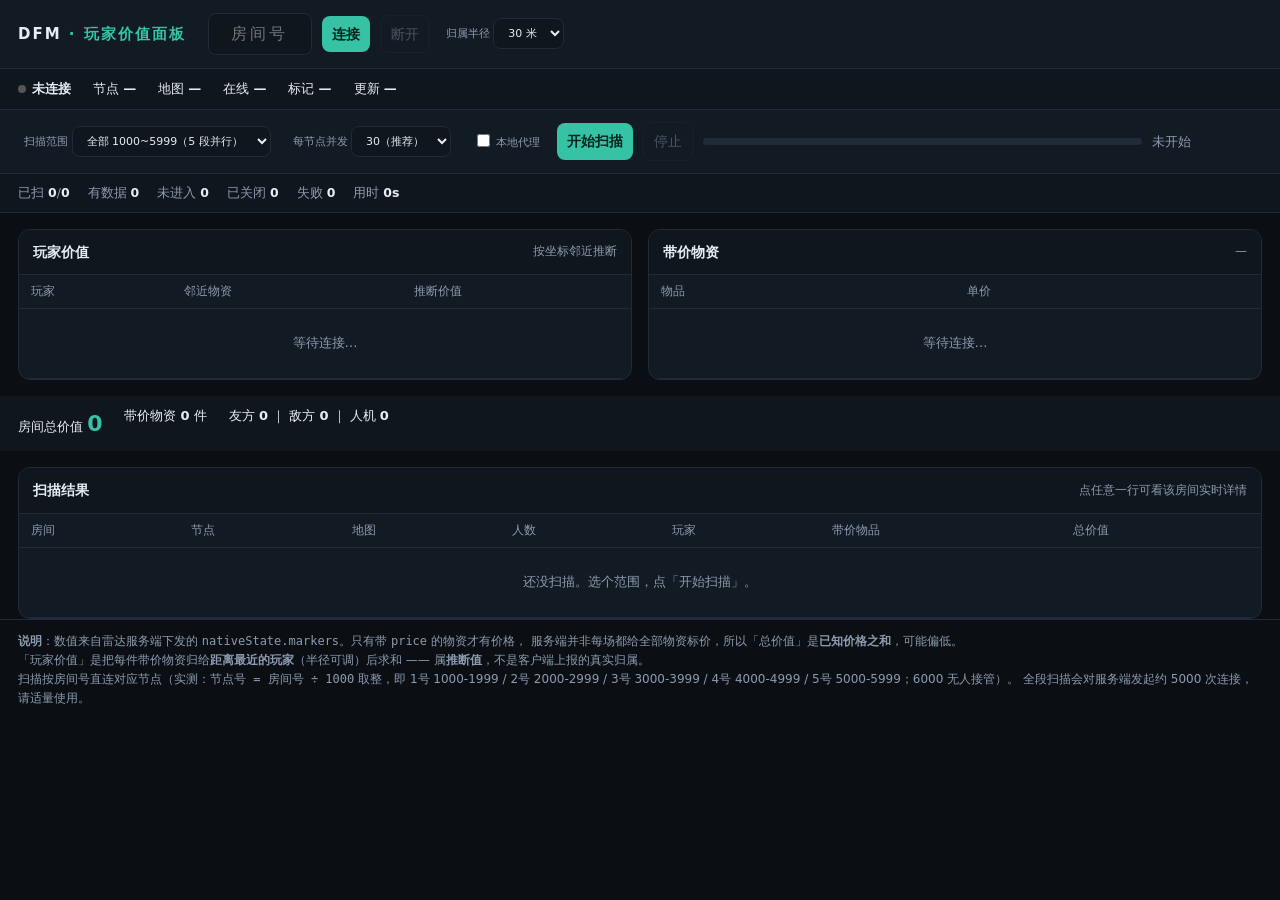
==== index.html @ a2035a4e "Add DFM player value dashboard + local relay" ====
<!doctype html>
<html lang="zh-CN">
<head>
<meta charset="utf-8">
<meta name="viewport" content="width=device-width, initial-scale=1">
<title>DFM · 玩家价值面板</title>
<style>
  :root{
    --bg:#0b0f14; --panel:#121a23; --panel2:#0f161e; --line:#1f2b38;
    --fg:#e6edf3; --dim:#8b9bb0; --accent:#35c2a5; --warn:#ffb020;
    --ally:#7ce4cd; --enemy:#ff5252; --item:#ffd040;
  }
  *{box-sizing:border-box}
  body{margin:0;background:var(--bg);color:var(--fg);
       font:14px/1.6 -apple-system,"PingFang SC","Microsoft YaHei",system-ui,sans-serif}
  header{display:flex;flex-wrap:wrap;gap:10px;align-items:center;
         padding:13px 18px;background:var(--panel);border-bottom:1px solid var(--line)}
  h1{font-size:15px;margin:0 12px 0 0;letter-spacing:2px;font-weight:600;white-space:nowrap}
  h1 span{color:var(--accent)}
  input,select,button{font:inherit;color:var(--fg);background:var(--panel2);
                      border:1px solid var(--line);border-radius:8px;padding:7px 10px;outline:none}
  input#room{width:104px;letter-spacing:3px;text-align:center;font-size:16px}
  button{cursor:pointer;background:var(--accent);color:#06231d;border:none;font-weight:600}
  button.ghost{background:transparent;color:var(--dim);border:1px solid var(--line);font-weight:400}
  button:disabled{opacity:.45;cursor:not-allowed}
  .status{display:flex;flex-wrap:wrap;gap:8px 22px;padding:10px 18px;
          background:var(--panel2);border-bottom:1px solid var(--line);font-size:13px}
  .dot{display:inline-block;width:8px;height:8px;border-radius:50%;background:#555;margin-right:6px}
  .dot.on{background:var(--accent);box-shadow:0 0 8px var(--accent)}
  .dot.bad{background:var(--enemy)}
  .wrap{display:grid;grid-template-columns:1fr 1fr;gap:16px;padding:16px 18px}
  @media(max-width:860px){.wrap{grid-template-columns:1fr}}
  .card{background:var(--panel);border:1px solid var(--line);border-radius:12px;overflow:hidden}
  .card h2{margin:0;padding:11px 14px;font-size:14px;font-weight:600;
           background:var(--panel2);border-bottom:1px solid var(--line);
           display:flex;justify-content:space-between;align-items:center;gap:10px;flex-wrap:wrap}
  .card h2 em{font-style:normal;color:var(--dim);font-weight:400;font-size:12px}
  table{width:100%;border-collapse:collapse}
  th,td{padding:7px 12px;text-align:left;border-bottom:1px solid var(--line);font-size:13px}
  th{color:var(--dim);font-weight:500;font-size:12px;white-space:nowrap}
  td.num{text-align:right;font-variant-numeric:tabular-nums}
  tbody tr.clickable{cursor:pointer}
  tbody tr.clickable:hover{background:#16212c}
  .chip{display:inline-block;width:9px;height:9px;border-radius:2px;margin-right:7px;vertical-align:1px}
  .tag{font-size:11px;padding:1px 6px;border-radius:5px;border:1px solid var(--line);color:var(--dim)}
  .empty{padding:24px 16px;text-align:center;color:var(--dim)}
  .big{font-size:22px;font-weight:700;color:var(--accent);font-variant-numeric:tabular-nums}
  .note{padding:12px 18px;color:var(--dim);font-size:12px;border-top:1px solid var(--line)}
  .warnbox{margin:12px 18px 0;padding:10px 14px;border-radius:10px;
           background:#2a2213;border:1px solid #4a3a18;color:var(--warn);font-size:13px}
  .scanbar{display:flex;flex-wrap:wrap;gap:10px;align-items:center;padding:12px 18px;
           background:var(--panel);border-bottom:1px solid var(--line)}
  .prog{height:7px;border-radius:4px;background:var(--line);overflow:hidden;flex:1 1 180px;min-width:150px}
  .prog i{display:block;height:100%;width:0;background:var(--accent);transition:width .2s}
  .scanstat{display:flex;flex-wrap:wrap;gap:6px 18px;padding:9px 18px;font-size:12.5px;color:var(--dim);
            background:var(--panel2);border-bottom:1px solid var(--line)}
  .scanstat b{color:var(--fg)}
  .scroll{max-height:460px;overflow:auto}
</style>
</head>
<body>
<header>
  <h1>DFM <span>· 玩家价值面板</span></h1>
  <input id="room" maxlength="4" inputmode="numeric" placeholder="房间号" autocomplete="off">
  <button id="go">连接</button>
  <button id="stop" class="ghost" disabled>断开</button>
  <label class="tag" style="border:none">归属半径
    <select id="radius">
      <option value="1000">10 米</option>
      <option value="3000" selected>30 米</option>
      <option value="6000">60 米</option>
      <option value="0">不限</option>
    </select>
  </label>
</header>

<div class="status">
  <span><i id="dot" class="dot"></i><b id="st">未连接</b></span>
  <span>节点 <b id="node">—</b></span>
  <span>地图 <b id="map">—</b></span>
  <span>在线 <b id="peers">—</b></span>
  <span>标记 <b id="mk">—</b></span>
  <span>更新 <b id="upd">—</b></span>
</div>

<div class="scanbar">
  <label class="tag" style="border:none">扫描范围
    <select id="range">
      <option value="all" selected>全部 1000~5999（5 段并行）</option>
      <option value="1">1 号 1000~1999</option>
      <option value="2">2 号 2000~2999</option>
      <option value="3">3 号 3000~3999</option>
      <option value="4">4 号 4000~4999</option>
      <option value="5">5 号 5000~5999</option>
    </select>
  </label>
  <label class="tag" style="border:none">每节点并发
    <select id="conc">
      <option value="10">10（最稳）</option>
      <option value="20">20</option>
      <option value="30" selected>30（推荐）</option>
      <option value="50">50（激进）</option>
    </select>
  </label>
  <label class="tag" style="border:none"><input type="checkbox" id="useproxy" style="width:auto;vertical-align:-1px"> 本地代理</label>
  <button id="scan">开始扫描</button>
  <button id="scanStop" class="ghost" disabled>停止</button>
  <div class="prog"><i id="bar"></i></div>
  <span id="pct" style="color:var(--dim);font-size:12.5px;min-width:110px">未开始</span>
</div>

<div class="scanstat">
  <span>已扫 <b id="sDone">0</b>/<b id="sTotal">0</b></span>
  <span>有数据 <b id="sActive">0</b></span>
  <span>未进入 <b id="sNot">0</b></span>
  <span>已关闭 <b id="sClosed">0</b></span>
  <span>失败 <b id="sFail">0</b></span>
  <span>用时 <b id="sTime">0s</b></span>
</div>

<div class="wrap">
  <div class="card">
    <h2>玩家价值 <em id="pv-sub">按坐标邻近推断</em></h2>
    <table>
      <thead><tr><th>玩家</th><th class="num">邻近物资</th><th class="num">推断价值</th></tr></thead>
      <tbody id="players"><tr><td colspan="3" class="empty">等待连接…</td></tr></tbody>
    </table>
  </div>
  <div class="card">
    <h2>带价物资 <em id="it-sub">—</em></h2>
    <table>
      <thead><tr><th>物品</th><th class="num">单价</th></tr></thead>
      <tbody id="items"><tr><td colspan="2" class="empty">等待连接…</td></tr></tbody>
    </table>
  </div>
</div>

<div class="status" style="border-bottom:none">
  <span>房间总价值 <b class="big" id="total">0</b></span>
  <span>带价物资 <b id="icount">0</b> 件</span>
  <span>友方 <b id="nally">0</b> ｜ 敌方 <b id="nenemy">0</b> ｜ 人机 <b id="nbot">0</b></span>
</div>

<div id="warn"></div>

<div class="card" style="margin:16px 18px 0">
  <h2>扫描结果 <em id="res-sub">点任意一行可看该房间实时详情</em></h2>
  <div class="scroll">
    <table>
      <thead><tr>
        <th>房间</th><th>节点</th><th>地图</th><th class="num">人数</th>
        <th class="num">玩家</th><th class="num">带价物品</th><th class="num">总价值</th>
      </tr></thead>
      <tbody id="results"><tr><td colspan="7" class="empty">还没扫描。选个范围，点「开始扫描」。</td></tr></tbody>
    </table>
  </div>
</div>

<div class="note">
  <b>说明</b>：数值来自雷达服务端下发的 <code>nativeState.markers</code>。只有带 <code>price</code> 的物资才有价格，
  服务端并非每场都给全部物资标价，所以「总价值」是<b>已知价格之和</b>，可能偏低。<br>
  「玩家价值」是把每件带价物资归给<b>距离最近的玩家</b>（半径可调）后求和 —— 属<b>推断值</b>，不是客户端上报的真实归属。<br>
  扫描按房间号直连对应节点（实测：<code>节点号 = 房间号 ÷ 1000</code> 取整，即 1号 1000-1999 / 2号 2000-2999 / 3号 3000-3999 / 4号 4000-4999 / 5号 5000-5999；6000 无人接管）。
  全段扫描会对服务端发起约 5000 次连接，请适量使用。
</div>

<script>
(function(){
  "use strict";

  var PROXY = "ws://127.0.0.1:8898/ws?room=";
  function useProxy(){ var e=$("useproxy"); return !!(e && e.checked); }
  function wsUrl(host, port, room){
    return useProxy() ? (PROXY + room) : ("ws://" + host + ":" + port + "/ws?room=" + room);
  }

  var NODES = {
    1:["cheap-host1.cheapyun.com",12831],
    2:["cheap-host1.cheapyun.com",17681],
    3:["cheap-host1.cheapyun.com",48303],
    4:["cheap-host1.cheapyun.com",13699],
    5:["cheap-host1.cheapyun.com",41092]
  };
  // 实测修正：整千的房间归「下一个」节点（2000→2号、3000→3号…），6000 无人管
  var NODE_RANGES = [[1000,1999,1],[2000,2999,2],[3000,3999,3],[4000,4999,4],[5000,5999,5]];
  var MAPS = {Brakkesh:"巴克什",SpaceCenter:"航天基地",ZeroDam:"零号大坝",Dam_Iris:"零号大坝",
              Layali:"长弓溪谷",Valley:"山谷",Tide:"潮汐监狱"};

  var $ = function(id){ return document.getElementById(id); };
  function fmt(v){ return (v||0).toLocaleString("en-US"); }
  function esc(s){
    return String(s==null?"":s).replace(/[&<>"']/g, function(c){
      return {"&":"&amp;","<":"&lt;",">":"&gt;",'"':"&quot;","'":"&#39;"}[c];
    });
  }
  function cn(map){ return MAPS[map] || map || ""; }
  function pad4(n){ var s=String(n); return s.length<4 ? ("0000"+s).slice(-4) : s; }

  /* ================= 实时看板 ================= */
  var ws=null, room="", hb=null, lastMsg=0, attempt=0, timer=null, closedByUser=false, lastPeers=null;

  function nodeForRoom(n){ return (n>=1000 && n<=5999) ? Math.floor(n/1000) : null; }
  function setStatus(text, cls){ $("st").textContent=text; $("dot").className="dot"+(cls?" "+cls:""); }
  function warn(html){ $("warn").innerHTML = html ? '<div class="warnbox">'+html+'</div>' : ""; }

  function connect(){
    var v=$("room").value.trim();
    if(!/^[0-9]{4}$/.test(v)){ warn("请输入 4 位数字房间号。"); return; }
    var nid=nodeForRoom(parseInt(v,10));
    if(!nid){ warn("房间号 "+v+" 不在已知区间（1000~6000）内。"); return; }
    warn(""); closedByUser=false; stop(true); room=v; attempt=0;
    try{ localStorage.setItem("dfm_last_room", room); }catch(e){}
    openSocket(nid);
  }
  function openSocket(nid){
    var host=NODES[nid][0], port=NODES[nid][1];
    $("node").textContent = nid+" 号 ("+host+":"+port+")";
    setStatus(attempt?("重连中 #"+attempt):"连接中…","");
    $("go").disabled=true; $("stop").disabled=false;
    try{ ws=new WebSocket(wsUrl(host, port, room)); }
    catch(e){ setStatus("连接失败","bad"); scheduleRetry(); return; }

    ws.onopen=function(){
      attempt=0; lastMsg=Date.now();
      ws.send(JSON.stringify({type:"hello",clientType:"web",room:room,clientName:"dfm-radar",version:2}));
      setStatus("已连接","on");
      if(hb) clearInterval(hb);
      hb=setInterval(function(){
        if(!ws||ws.readyState!==1) return;
        if(Date.now()-lastMsg>35000){ hardRecover(); return; }
        try{ ws.send(JSON.stringify({type:"heartbeat"})); }catch(e){}
      },12000);
    };
    ws.onmessage=function(ev){
      lastMsg=Date.now();
      var d; try{ d=JSON.parse(ev.data); }catch(e){ return; }
      if(d.type==="error"){
        if(d.code==="room-not-found"){ setStatus("房间不存在","bad");
          warn("服务端返回 <code>room-not-found</code> —— 确认客户端房间号，且已开启共享。"); }
        else if(d.code==="wrong-node"){ setStatus("节点不匹配","bad");
          warn("服务端返回 <code>wrong-node</code>，说明区间表要修正。"); }
        else setStatus("服务端错误","bad");
        stop(true); return;
      }
      if(d.type==="welcome"){ if(String(d.room)!==room) return; render(d); return; }
      if(d.type==="native-state"){ render({type:"welcome",room:room,peers:lastPeers,state:d.state}); return; }
      if(d.type==="snapshot"){
        render({type:"welcome",room:room,peers:lastPeers,
                state:{nativeState:(d.state&&d.state.nativeState)||d.state}}); return;
      }
    };
    ws.onclose=function(){ if(closedByUser) return; setStatus("已断开","bad"); scheduleRetry(); };
    ws.onerror=function(){ if(!closedByUser) setStatus("连接错误","bad"); };
  }
  function scheduleRetry(){
    if(closedByUser) return;
    attempt++;
    if(attempt>5){ setStatus("放弃重连（已试 "+(attempt-1)+" 次）","bad"); $("go").disabled=false; return; }
    if(timer) clearTimeout(timer);
    timer=setTimeout(function(){ var nid=nodeForRoom(parseInt(room,10)); if(nid) openSocket(nid); },
                     Math.min(1500*attempt,6000));
  }
  function hardRecover(){
    try{ ws.close(); }catch(e){}
    attempt++;
    var nid=nodeForRoom(parseInt(room,10));
    if(nid && attempt<=5) setTimeout(function(){ openSocket(nid); },800);
  }
  function stop(silent){
    closedByUser=true;
    if(hb){ clearInterval(hb); hb=null; }
    if(timer){ clearTimeout(timer); timer=null; }
    if(ws){ try{ ws.onclose=null; ws.close(); }catch(e){} ws=null; }
    $("go").disabled=false; $("stop").disabled=true;
    if(!silent) setStatus("未连接","");
  }

  function render(d){
    var ns=(d.state&&d.state.nativeState)||{};
    if(typeof d.peers==="number" && d.peers>=0) lastPeers=d.peers;
    $("map").textContent=cn(ns.levelName)||"—";
    $("peers").textContent=(lastPeers==null?"—":lastPeers);
    $("upd").textContent=new Date().toLocaleTimeString("zh-CN");
    var mk=ns.markers||[];
    $("mk").textContent=mk.length;

    if(ns.available===false){
      warn("房间已建、玩家尚未进场（服务端 <code>available:false</code>）—— 暂无地图与位置数据。");
    } else warn("");

    var players=mk.filter(function(m){ return m.kind==="ally"||m.kind==="player"; });
    var bots=mk.filter(function(m){ return m.kind==="bot"; });
    var items=mk.filter(function(m){ return m.kind==="item"&&m.price; })
                .sort(function(a,b){ return b.price-a.price; });

    var radius=parseInt($("radius").value,10);
    function d2(a,b){ var dx=a.x-b.x, dy=a.y-b.y, dz=(a.z||0)-(b.z||0); return dx*dx+dy*dy+dz*dz; }
    var bucket={};
    players.forEach(function(p){ bucket[p.id]={p:p,sum:0,n:0}; });
    items.forEach(function(it){
      var best=null,bd=Infinity;
      players.forEach(function(p){ var dd=d2(p,it); if(dd<bd){ bd=dd; best=p; } });
      if(!best) return;
      if(radius>0 && Math.sqrt(bd)>radius) return;
      var b=bucket[best.id]; if(b){ b.sum+=it.price; b.n++; }
    });
    var rows=Object.keys(bucket).map(function(k){ return bucket[k]; })
                    .sort(function(a,b){ return b.sum-a.sum; });

    $("pv-sub").textContent="按坐标邻近推断"+(radius>0?("（半径 "+(radius/100)+" 米）"):"（全归最近）");
    var pb=$("players");
    if(!rows.length){
      pb.innerHTML='<tr><td colspan="3" class="empty">'+(players.length?"暂无带价物资可归属":"暂无玩家")+'</td></tr>';
    }else{
      var maxv=rows[0].sum||1;
      pb.innerHTML=rows.map(function(r){
        var p=r.p, color=(p.kind==="ally")?"var(--ally)":"var(--enemy)";
        return '<tr><td><span class="chip" style="background:'+color+'"></span>'+esc(p.label)+
               ' <span class="tag">'+(p.kind==="ally"?"友":"敌")+'</span>'+
               '<div class="bar"><i style="width:'+Math.round(100*r.sum/maxv)+'%;display:block;height:100%;background:'+color+'"></i></div></td>'+
               '<td class="num">'+r.n+'</td><td class="num"><b style="color:'+color+'">'+fmt(r.sum)+'</b></td></tr>';
      }).join("");
    }
    var total=items.reduce(function(s,x){ return s+x.price; },0);
    $("total").textContent=fmt(total);
    $("icount").textContent=items.length;
    $("it-sub").textContent=items.length+" 件";
    $("nally").textContent=players.filter(function(m){ return m.kind==="ally"; }).length;
    $("nenemy").textContent=players.filter(function(m){ return m.kind==="player"; }).length;
    $("nbot").textContent=bots.length;
    $("items").innerHTML = items.length
      ? items.slice(0,60).map(function(x){ return '<tr><td>'+esc(x.label)+'</td><td class="num">'+fmt(x.price)+'</td></tr>'; }).join("")
      : '<tr><td colspan="2" class="empty">暂无带价物资</td></tr>';
  }

  /* ================= 自动扫描 ================= */
  var scanning=false, stat=null, rows=[], t0=0, firstErr="";
  function noteErr(m){ if(!firstErr) firstErr=m; }

  function probeRoom(n, nid, cb){
    var r=pad4(n), host=NODES[nid][0], port=NODES[nid][1];
    var done=false, w=null;
    var timer=setTimeout(function(){ finish({room:r,node:nid,status:"timeout"}); },5000);
    function finish(res){
      if(done) return; done=true; clearTimeout(timer);
      if(w){ try{ w.onopen=w.onmessage=w.onerror=w.onclose=null; w.close(); }catch(e){} }
      cb(res);
    }
    try{ w=new WebSocket(wsUrl(host, port, r)); }
    catch(e){ noteErr("创建 WebSocket 失败："+e.name+" "+e.message); return finish({room:r,node:nid,status:"fail"}); }
    w.onopen=function(){ try{ w.send(JSON.stringify({type:"hello",clientType:"web",room:r,clientName:"dfm-radar",version:2})); }catch(e){} };
    w.onmessage=function(ev){
      var d; try{ d=JSON.parse(ev.data); }catch(e){ return; }
      if(d.type==="welcome"){
        var ns=(d.state&&d.state.nativeState)||{}, mk=ns.markers||[];
        var items=mk.filter(function(m){ return m.kind==="item"&&m.price; });
        var pl=mk.filter(function(m){ return m.kind==="ally"||m.kind==="player"; });
        finish({ room:r, node:nid,
                 status: (ns.available===false ? "notentered" : "active"),
                 map: ns.levelName||"", peers:d.peers||0,
                 players: pl.length, items: items.length,
                 total: items.reduce(function(s,x){ return s+(x.price||0); },0) });
      }else if(d.type==="error"){
        finish({ room:r, node:nid, status:(d.code==="room-not-found"?"closed":"other"), code:d.code });
      }
    };
    w.onerror=function(){ noteErr("连接被拒绝/中断（浏览器可能拦截了 ws://）"); finish({room:r,node:nid,status:"fail"}); };
    w.onclose=function(ev){ if(!done && ev && ev.code && ev.code!==1000) noteErr("连接关闭 code="+ev.code); finish({room:r,node:nid,status:"fail"}); };
  }

  function bump(row){
    stat.done++;
    if(row){
      if(row.status==="active"){ stat.active++; rows.push(row); }
      else if(row.status==="notentered"){ stat.notentered++; rows.push(row); }
      else if(row.status==="closed") stat.closed++;
      else { stat.fail++; if(row.code) noteErr("服务端错误码："+row.code); }
    } else stat.fail++;
    if(stat.done % 15 === 0 || stat.done === stat.total) paint();
  }
  function paint(){
    var p = stat.total ? (100*stat.done/stat.total) : 0;
    $("bar").style.width = p.toFixed(1)+"%";
    $("pct").textContent = stat.done+"/"+stat.total+"  ("+p.toFixed(0)+"%)";
    $("sDone").textContent=stat.done; $("sTotal").textContent=stat.total;
    $("sActive").textContent=stat.active; $("sNot").textContent=stat.notentered;
    $("sClosed").textContent=stat.closed; $("sFail").textContent=stat.fail;
    $("sTime").textContent=((Date.now()-t0)/1000).toFixed(1)+"s";
  }
  function paintResults(){
    var list=rows.slice().sort(function(a,b){ return b.total-a.total; });
    $("res-sub").textContent = list.length+" 个房间（按价值排序）· 点行看详情";
    var tb=$("results");
    if(!list.length){ tb.innerHTML='<tr><td colspan="7" class="empty">这轮没扫到房间。</td></tr>'; return; }
    tb.innerHTML=list.slice(0,400).map(function(r,i){
      var isNot = r.status==="notentered";
      return '<tr class="clickable" data-room="'+r.room+'">'+
        '<td><b>'+r.room+'</b>'+(isNot?' <span class="tag">未进入</span>':'')+'</td>'+
        '<td>'+r.node+'</td>'+
        '<td>'+(isNot?'—':(esc(cn(r.map))||'—'))+'</td>'+
        '<td class="num">'+r.peers+'</td>'+
        '<td class="num">'+r.players+'</td>'+
        '<td class="num">'+r.items+'</td>'+
        '<td class="num"><b>'+fmt(r.total)+'</b></td></tr>';
    }).join("");
  }

  async function worker(nid, lo, hi, conc){
    var next=lo;
    async function one(){
      while(scanning && next<=hi){
        var n=next++;
        await new Promise(function(res){ probeRoom(n,nid,function(row){ bump(row); res(); }); });
      }
    }
    var arr=[]; for(var i=0;i<conc;i++) arr.push(one());
    await Promise.all(arr);
  }

  function startScan(){
    if(scanning) return;
    var sel=$("range").value;
    var ranges = (sel==="all")
      ? NODE_RANGES.map(function(r){ return [r[0],r[1],r[2]]; })
      : [ NODE_RANGES[parseInt(sel,10)-1].slice() ];
    var conc=parseInt($("conc").value,10);
    var total=ranges.reduce(function(s,r){ return s+(r[1]-r[0]+1); },0);

    scanning=true; rows=[]; t0=Date.now(); firstErr="";
    $("sFail").textContent="0"; warn("");
    stat={done:0,total:total,active:0,notentered:0,closed:0,fail:0};
    $("scan").disabled=true; $("scanStop").disabled=false;
    $("range").disabled=true; $("conc").disabled=true;
    $("results").innerHTML='<tr><td colspan="7" class="empty">扫描中…</td></tr>';
    paint();

    Promise.all(ranges.map(function(r){ return worker(r[2], r[0], r[1], conc); })).then(function(){
      scanning=false;
      $("scan").disabled=false; $("scanStop").disabled=true;
      $("range").disabled=false; $("conc").disabled=false;
      paint(); paintResults();
      if(stat.fail>0){
        var hint = "";
        if(location.protocol==="https:"){
          hint = "<br>⚠️ 页面是 <b>https</b> 打开的，浏览器会拦截 <code>ws://</code>（混合内容）。"+
                 "请把文件保存到电脑，用 <b>Finder 双击</b>打开（地址栏应为 <code>file://</code>）。";
        }
        warn("本次有 <b>"+stat.fail+"</b> 个房间失败。"+(firstErr?("首个原因：<code>"+esc(firstErr)+"</code>"):"")+hint);
      }else{
        warn("");
      }
    });
  }

  $("scan").addEventListener("click", startScan);
  $("scanStop").addEventListener("click", function(){
    scanning=false;
    $("scanStop").disabled=true;
    $("pct").textContent+=" · 已停止";
  });
  $("results").addEventListener("click", function(e){
    var tr=e.target.closest("tr[data-room]");
    if(!tr) return;
    $("room").value=tr.getAttribute("data-room");
    connect();
    window.scrollTo({top:0,behavior:"smooth"});
  });

  /* ================= 绑定 ================= */
  $("go").addEventListener("click", connect);
  $("stop").addEventListener("click", function(){ stop(false); });
  $("room").addEventListener("keydown", function(e){ if(e.key==="Enter") connect(); });
  $("radius").addEventListener("change", function(){ if(room && ws && ws.readyState===1) connect(); });

  try{ var saved=localStorage.getItem("dfm_last_room"); if(saved) $("room").value=saved; }catch(e){}

  if(location.protocol==="https:"){
    var px=$("useproxy"); if(px) px.checked = true;
    warn("⚠️ 当前页面是 <b>https</b> 打开的，浏览器会拦截 <code>ws://</code>（混合内容），直连必然全部失败。"+
         "<br>已自动勾选「<b>本地代理</b>」—— 前提是本地中继正在运行（<code>python3 radar_proxy.py</code>）。"+
         "<br>或者把文件存到电脑，用 <b>Finder 双击</b>打开（地址栏为 <code>file://</code>），即可直连。");
  }
})();
</script>
</body>
</html>
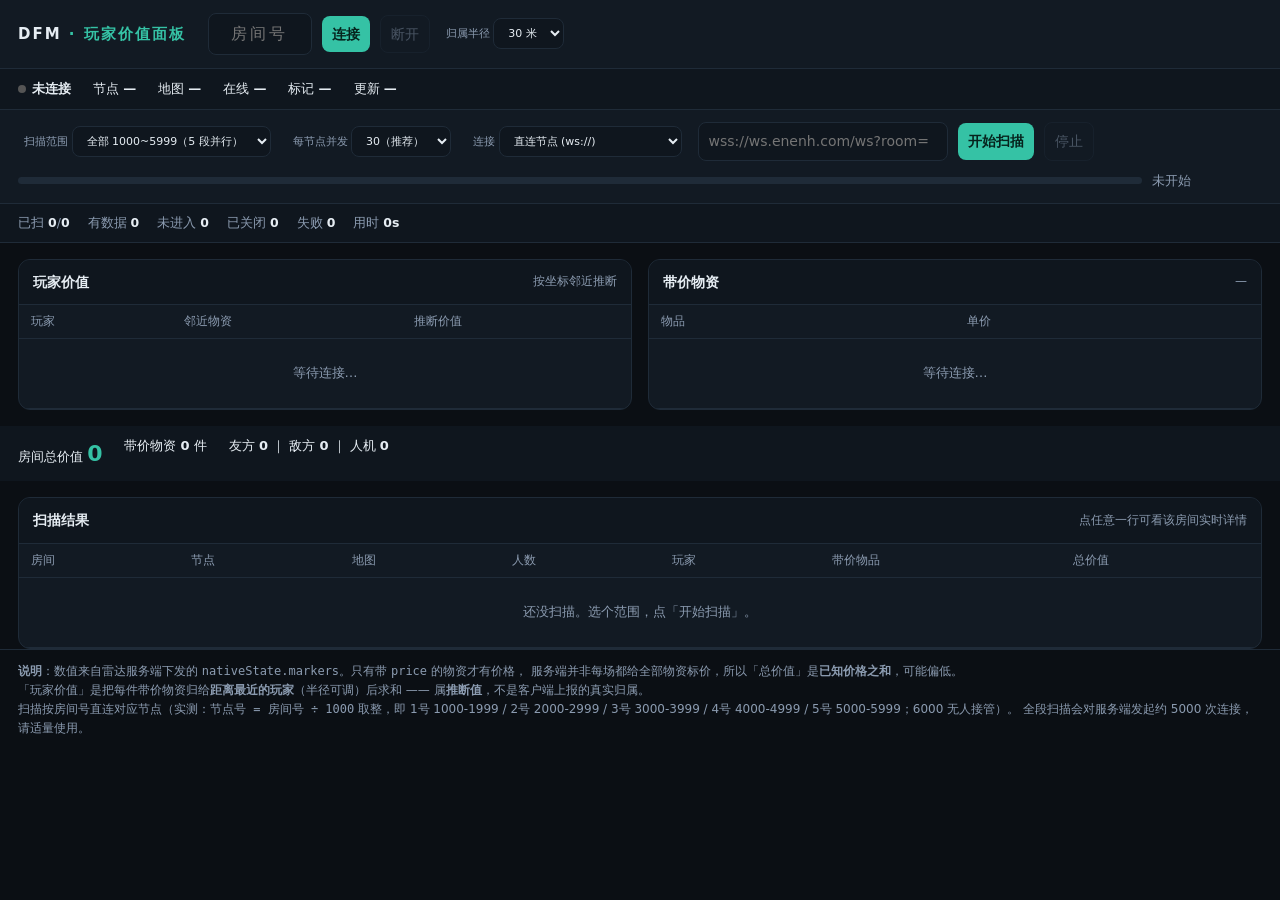
==== commit 4b5effb2: "Add public wss relay deployment kit; connection-mode selector (direct/local/wss)" ====
--- a/index.html
+++ b/index.html
@@ -102,7 +102,14 @@
       <option value="50">50（激进）</option>
     </select>
   </label>
-  <label class="tag" style="border:none"><input type="checkbox" id="useproxy" style="width:auto;vertical-align:-1px"> 本地代理</label>
+  <label class="tag" style="border:none">连接
+    <select id="mode">
+      <option value="direct">直连节点 (ws://)</option>
+      <option value="local">本地中继 (127.0.0.1:8898)</option>
+      <option value="wss">公网 wss 中继</option>
+    </select>
+  </label>
+  <input id="wssurl" style="width:250px" placeholder="wss://ws.enenh.com/ws?room=" autocomplete="off">
   <button id="scan">开始扫描</button>
   <button id="scanStop" class="ghost" disabled>停止</button>
   <div class="prog"><i id="bar"></i></div>
@@ -168,10 +175,17 @@
 (function(){
   "use strict";
 
-  var PROXY = "ws://127.0.0.1:8898/ws?room=";
-  function useProxy(){ var e=$("useproxy"); return !!(e && e.checked); }
+  var LOCAL = "ws://127.0.0.1:8898/ws?room=";
+  function mode(){ var e=$("mode"); return e ? e.value : "direct"; }
   function wsUrl(host, port, room){
-    return useProxy() ? (PROXY + room) : ("ws://" + host + ":" + port + "/ws?room=" + room);
+    var m = mode();
+    if(m === "local") return LOCAL + room;
+    if(m === "wss"){
+      var b = ($("wssurl") && $("wssurl").value.trim()) || "wss://ws.enenh.com/ws?room=";
+      if(b.indexOf("room=") < 0) b = b.replace(/\/+$/, "") + "/ws?room=";
+      return b + room;
+    }
+    return "ws://" + host + ":" + port + "/ws?room=" + room;
   }
 
   var NODES = {
@@ -475,11 +489,20 @@
   try{ var saved=localStorage.getItem("dfm_last_room"); if(saved) $("room").value=saved; }catch(e){}
 
   if(location.protocol==="https:"){
-    var px=$("useproxy"); if(px) px.checked = true;
-    warn("⚠️ 当前页面是 <b>https</b> 打开的，浏览器会拦截 <code>ws://</code>（混合内容），直连必然全部失败。"+
-         "<br>已自动勾选「<b>本地代理</b>」—— 前提是本地中继正在运行（<code>python3 radar_proxy.py</code>）。"+
-         "<br>或者把文件存到电脑，用 <b>Finder 双击</b>打开（地址栏为 <code>file://</code>），即可直连。");
-  }
+    var ms=$("mode"); if(ms) ms.value = "wss";
+    warn("⚠️ 当前页面是 <b>https</b> 打开的 —— 浏览器既不允许 https 页面直连 <code>ws://</code>，"+
+         "也不允许它访问 <code>127.0.0.1</code>。<br>请用「<b>公网 wss 中继</b>」（服务端要先部署 TLS 中继），"+
+         "或把文件存到本地用 <b>Finder 双击</b>打开（<code>file://</code>）走直连。");
+  }
+  try{
+    ["mode","wssurl"].forEach(function(id){
+      var e=$(id); if(!e) return;
+      var k="dfm_"+id, v=localStorage.getItem(k);
+      if(v) e.value=v;
+      e.addEventListener("change", function(){ try{ localStorage.setItem(k, e.value); }catch(_){} });
+      e.addEventListener("input",  function(){ try{ localStorage.setItem(k, e.value); }catch(_){} });
+    });
+  }catch(e){}
 })();
 </script>
 </body>
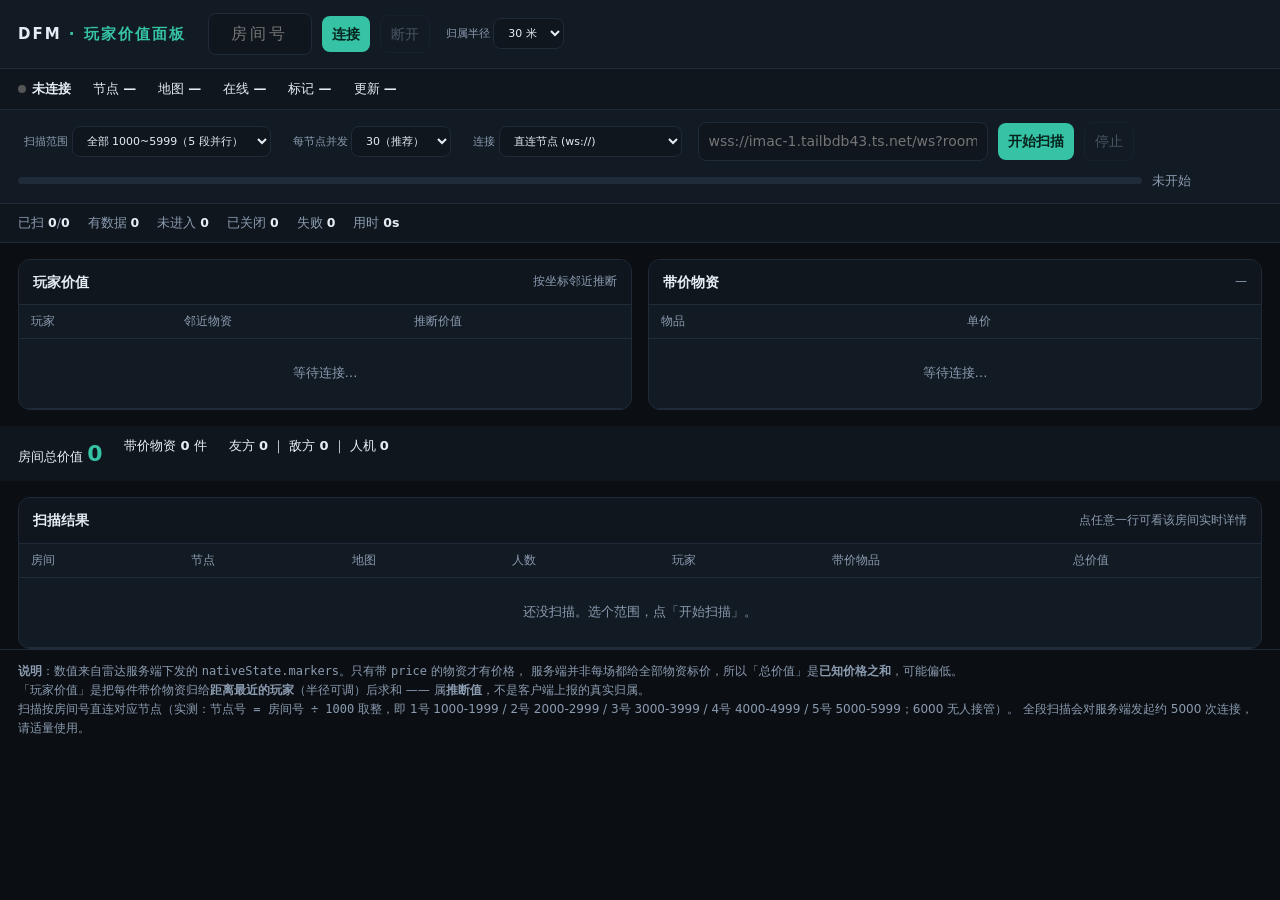
==== commit 107047af: "Default wss endpoint: Tailscale Serve on imac-1" ====
--- a/index.html
+++ b/index.html
@@ -109,7 +109,7 @@
       <option value="wss">公网 wss 中继</option>
     </select>
   </label>
-  <input id="wssurl" style="width:250px" placeholder="wss://ws.enenh.com/ws?room=" autocomplete="off">
+  <input id="wssurl" style="width:290px" placeholder="wss://imac-1.tailbdb43.ts.net/ws?room=" autocomplete="off">
   <button id="scan">开始扫描</button>
   <button id="scanStop" class="ghost" disabled>停止</button>
   <div class="prog"><i id="bar"></i></div>
@@ -181,7 +181,7 @@
     var m = mode();
     if(m === "local") return LOCAL + room;
     if(m === "wss"){
-      var b = ($("wssurl") && $("wssurl").value.trim()) || "wss://ws.enenh.com/ws?room=";
+      var b = ($("wssurl") && $("wssurl").value.trim()) || "wss://imac-1.tailbdb43.ts.net/ws?room=";
       if(b.indexOf("room=") < 0) b = b.replace(/\/+$/, "") + "/ws?room=";
       return b + room;
     }
